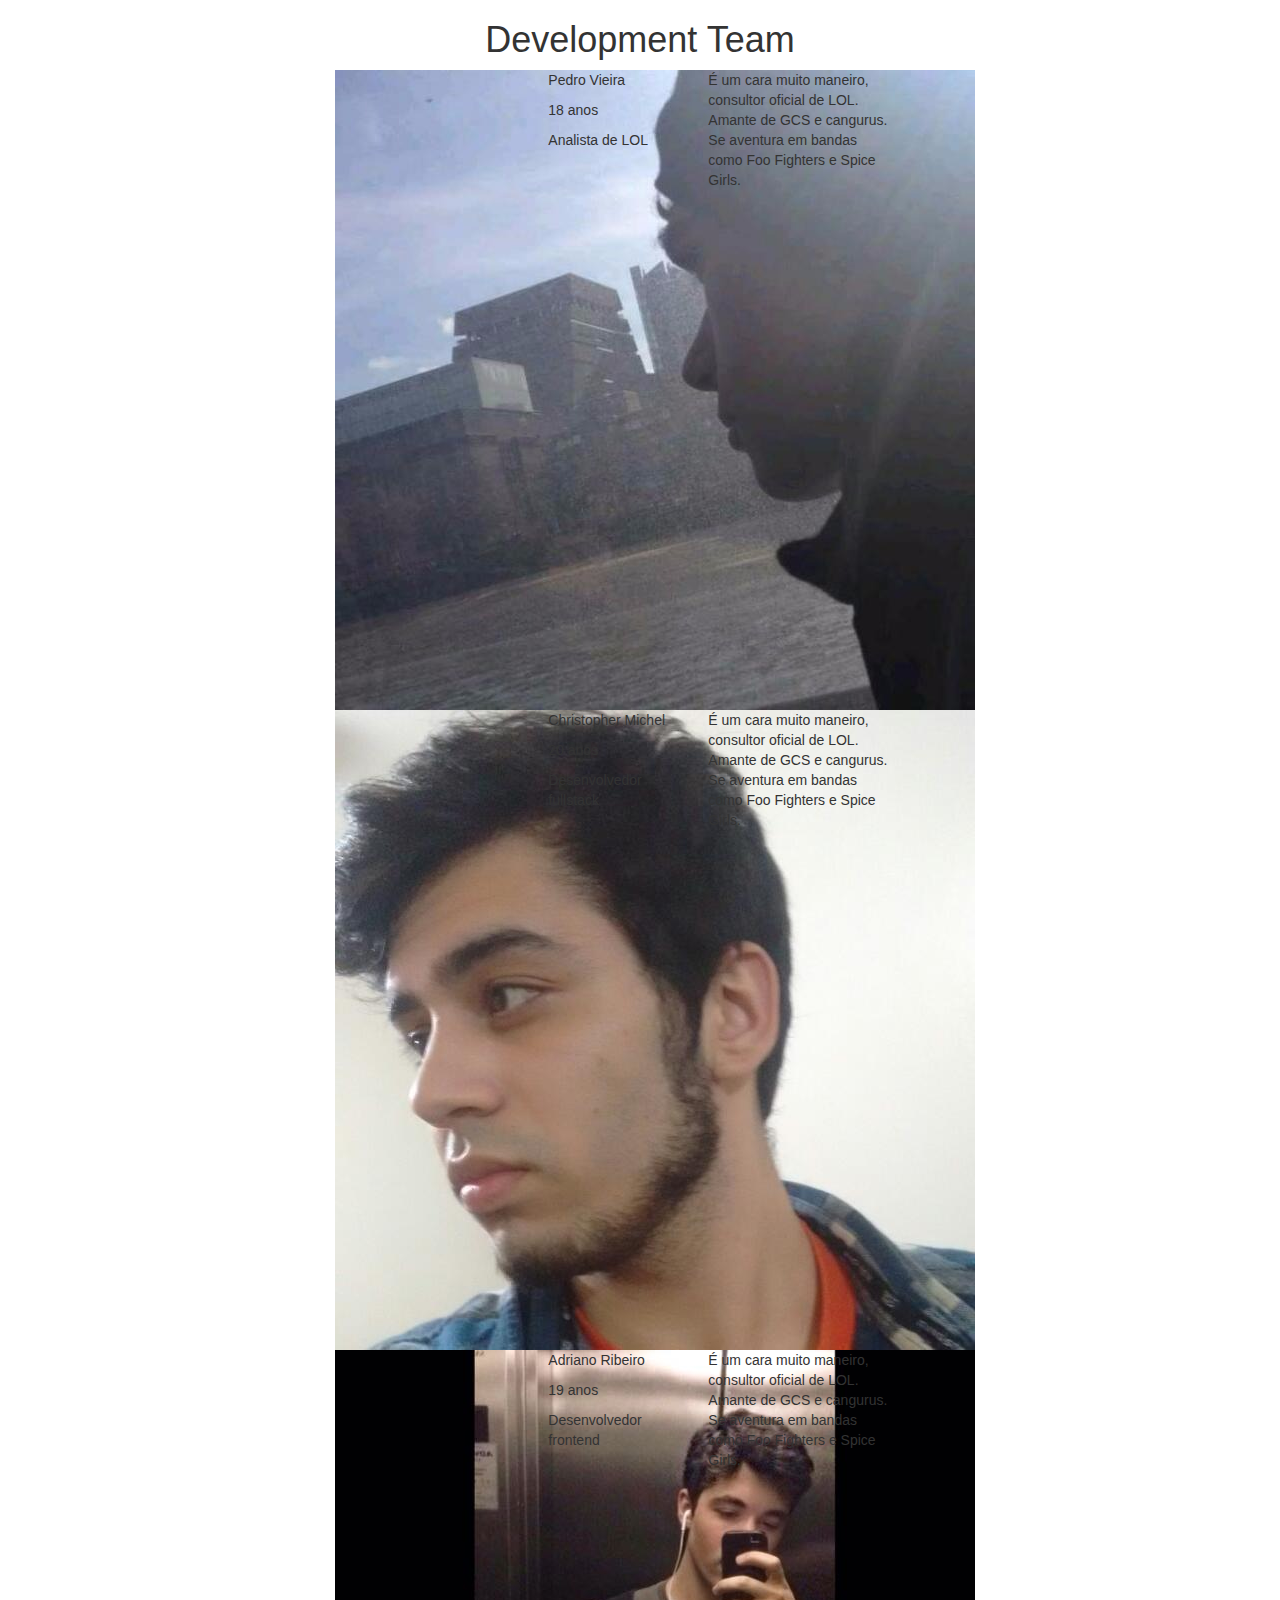
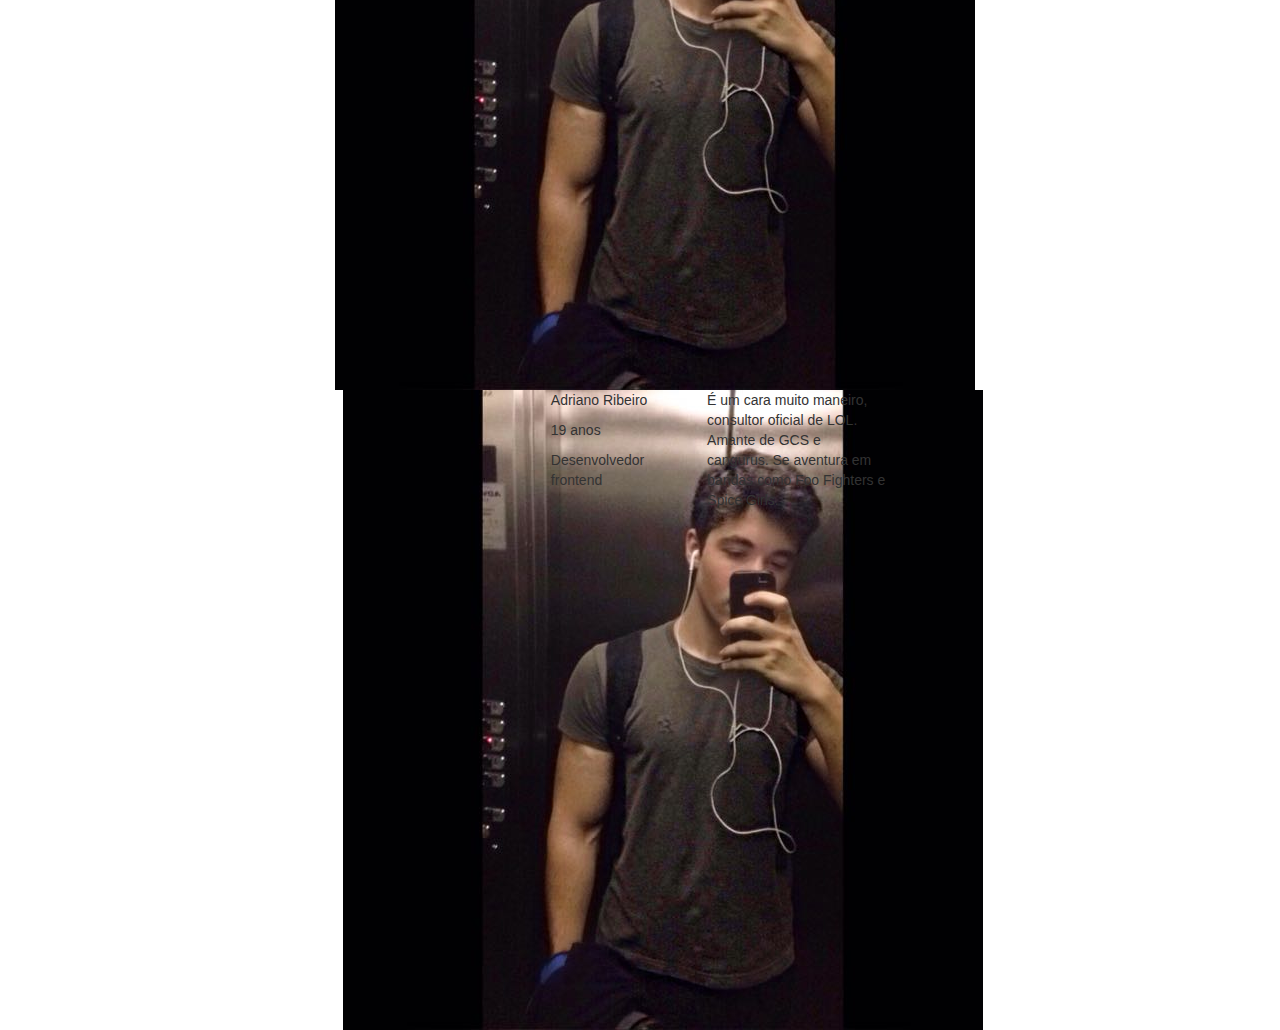
==== frontend/developers.html @ 2bf7967f "feat(desenvolvedores): criar pagina de desenvolvedores." ====
<!DOCTYPE html>
<html lang="pt-br">

<head>
    <meta charset="utf-8">
    <meta http-equiv="X-UA-Compatible" content="IE=edge">
    <meta name="viewport" content="width=device-width, initial-scale=1">

    <link href="https://maxcdn.bootstrapcdn.com/bootstrap/3.3.7/css/bootstrap.min.css" rel="stylesheet">
    <link href="css/style.css" rel="stylesheet">
</head>

<body>
    <div class="capa container-fluid">
        <div class="text-center">
            <h1 class="titulo">Development Team</h1>
        </div>
        <div class="row">
            <div class="col-lg-3"></div>
            <div class="col-lg-6 developers">
                <div class="row padding">
                    <div class="col-md-3">
                        <img class="imagem-developer" src="imagens/pedro.jpeg">
                    </div>
                    <div class="col-md-1"></div>
                    <div class="col-md-3">
                        <p>Pedro Vieira</p>
                        <p>18 anos</p>
                        <p>Analista de LOL</p>
                    </div>
                    <div class="col-md-4">
                        É um cara muito maneiro, consultor oficial de LOL. Amante de GCS e cangurus. Se aventura em bandas como Foo Fighters e Spice
                        Girls.
                    </div>
                </div>
            </div>
            <div class="col-lg-3"></div>
        </div>
        <div class="row">
            <div class="col-md-3"></div>
            <div class="col-md-6 developers">
                <div class="row padding">
                    <div class="col-md-3">
                        <img class="imagem-developer" src="imagens/chris.jpg">
                    </div>
                    <div class="col-md-1"></div>
                    <div class="col-md-3">
                        <p>Christopher Michel</p>
                        <p>20 anos</p>
                        <p>Desenvolvedor fullstack</p>
                    </div>
                    <div class="col-md-4">
                        É um cara muito maneiro, consultor oficial de LOL. Amante de GCS e cangurus. Se aventura em bandas como Foo Fighters e Spice
                        Girls.
                    </div>
                </div>
            </div>
            <div class="col-md-3"></div>
        </div>
        <div class="row">
            <div class="col-md-3"></div>
            <div class="col-md-6 developers">
                <div class="row padding">
                    <div class="col-md-3">
                        <img class="imagem-developer" src="imagens/adriano.jpg">
                    </div>
                    <div class="col-md-1"></div>
                    <div class="col-md-3">
                        <p>Adriano Ribeiro</p>
                        <p>19 anos</p>
                        <p>Desenvolvedor frontend</p>
                    </div>
                    <div class="col-md-4">
                        É um cara muito maneiro, consultor oficial de LOL. Amante de GCS e cangurus. Se aventura em bandas como Foo Fighters e Spice
                        Girls.
                    </div>
                </div>
            </div>
            <div class="col-md-3"></div>
        </div>
        <div class="col-md-3"></div>
        <div class="col-md-6 developers">
            <div class="row padding">
                <div class="col-md-3">
                    <img class="imagem-developer" src="imagens/adriano.jpg">
                </div>
                <div class="col-md-1"></div>
                <div class="col-md-3">
                    <p>Adriano Ribeiro</p>
                    <p>19 anos</p>
                    <p>Desenvolvedor frontend</p>
                </div>
                <div class="col-md-4">
                    É um cara muito maneiro, consultor oficial de LOL. Amante de GCS e cangurus. Se aventura em bandas como Foo Fighters e Spice
                    Girls.
                </div>
            </div>
        </div>
        <div class="col-md-3"></div>
    </div>
    </div>
</body>

</html>
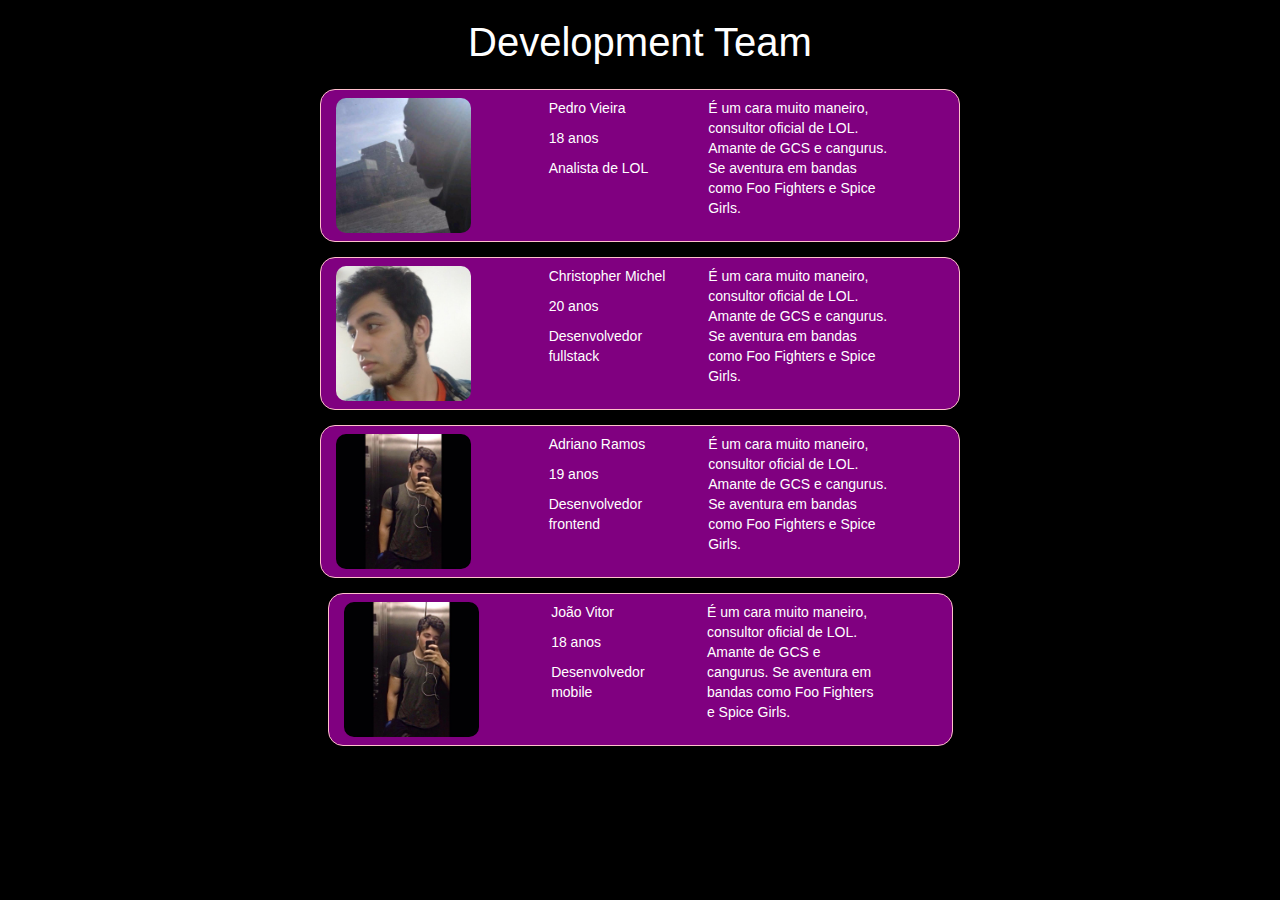
==== commit 537d5dae: "Adicionar João aos devs." ====
--- a/frontend/developers.html
+++ b/frontend/developers.html
@@ -66,7 +66,7 @@
                     </div>
                     <div class="col-md-1"></div>
                     <div class="col-md-3">
-                        <p>Adriano Ribeiro</p>
+                        <p>Adriano Ramos</p>
                         <p>19 anos</p>
                         <p>Desenvolvedor frontend</p>
                     </div>
@@ -86,9 +86,9 @@
                 </div>
                 <div class="col-md-1"></div>
                 <div class="col-md-3">
-                    <p>Adriano Ribeiro</p>
-                    <p>19 anos</p>
-                    <p>Desenvolvedor frontend</p>
+                    <p>João Vitor</p>
+                    <p>18 anos</p>
+                    <p>Desenvolvedor mobile</p>
                 </div>
                 <div class="col-md-4">
                     É um cara muito maneiro, consultor oficial de LOL. Amante de GCS e cangurus. Se aventura em bandas como Foo Fighters e Spice
--- a/frontend/css/style.css
+++ b/frontend/css/style.css
@@ -0,0 +1,97 @@
+img-log{
+
+	display: block;
+	background-color: black;
+	background-size: contain;
+}
+
+body{
+	background-color: black;
+}
+
+.buttonGenerateBuild {
+	font-size: 30px;
+	color: black;
+}
+
+.logoLol {
+	margin: 0 auto; 
+	width: 200px;
+	height: 100px;
+}
+
+.build {
+	border-radius: 20px;
+	background-color: rgba(139, 49, 49, 0.938);
+	border: 1px solid red;
+	opacity: 50%;
+	color: white;
+	margin: 20px;
+	padding:10px
+}
+
+.titulo{
+	font-size: 40px;
+
+}
+
+.fonte {
+    font-family: 'devgothic';
+    color: white;
+}
+
+.selectImage {
+
+	cursor: pointer;  /*  substituir href  */
+}
+
+.icon-bar {
+	background-color: white;
+}
+ul.navbar-right li img:hover{	/* li.teste:hover*/
+	border: 5px solid  white;
+}
+
+.selected {
+	border-radius: 8px;
+	background-color: white;
+	/*border: 8px solid orange;*/
+}
+
+.botoesMenu {
+	margin-top: 23%;
+}
+
+.fundoMenu {
+	background-image: url("imagens/fundo.png");
+}
+
+.developers { 
+  background: purple; 
+  border: 1px solid pink; 
+  border-radius: 15px; 
+  margin-top: 15px; 
+  height: 30%; 
+  color:white; 
+} 
+ 
+.imagem-developer { 
+  border-radius: 10px; 
+  width: 135px; 
+  height: 135px; 
+} 
+ 
+.padding { 
+  margin-top: 8px; 
+  margin-bottom: 8px; 
+} 
+ 
+.titulo { 
+  color: white; 
+}
+
+
+
+
+
+
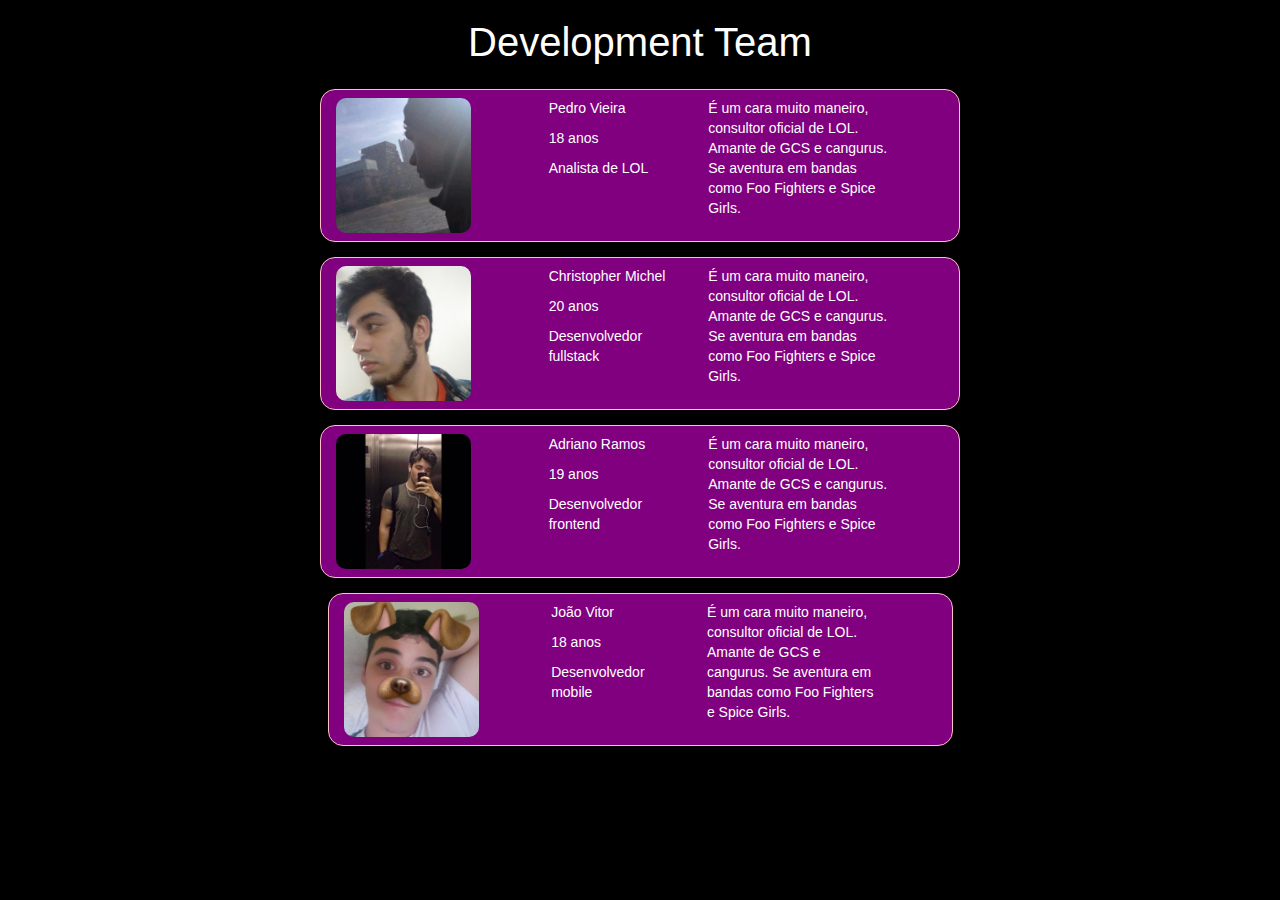
==== commit 41481f05: "feat(PPTX): apresentação powerpoint" ====
--- a/frontend/developers.html
+++ b/frontend/developers.html
@@ -82,7 +82,7 @@
         <div class="col-md-6 developers">
             <div class="row padding">
                 <div class="col-md-3">
-                    <img class="imagem-developer" src="imagens/adriano.jpg">
+                    <img class="imagem-developer" src="imagens/joao.jpeg">
                 </div>
                 <div class="col-md-1"></div>
                 <div class="col-md-3">
